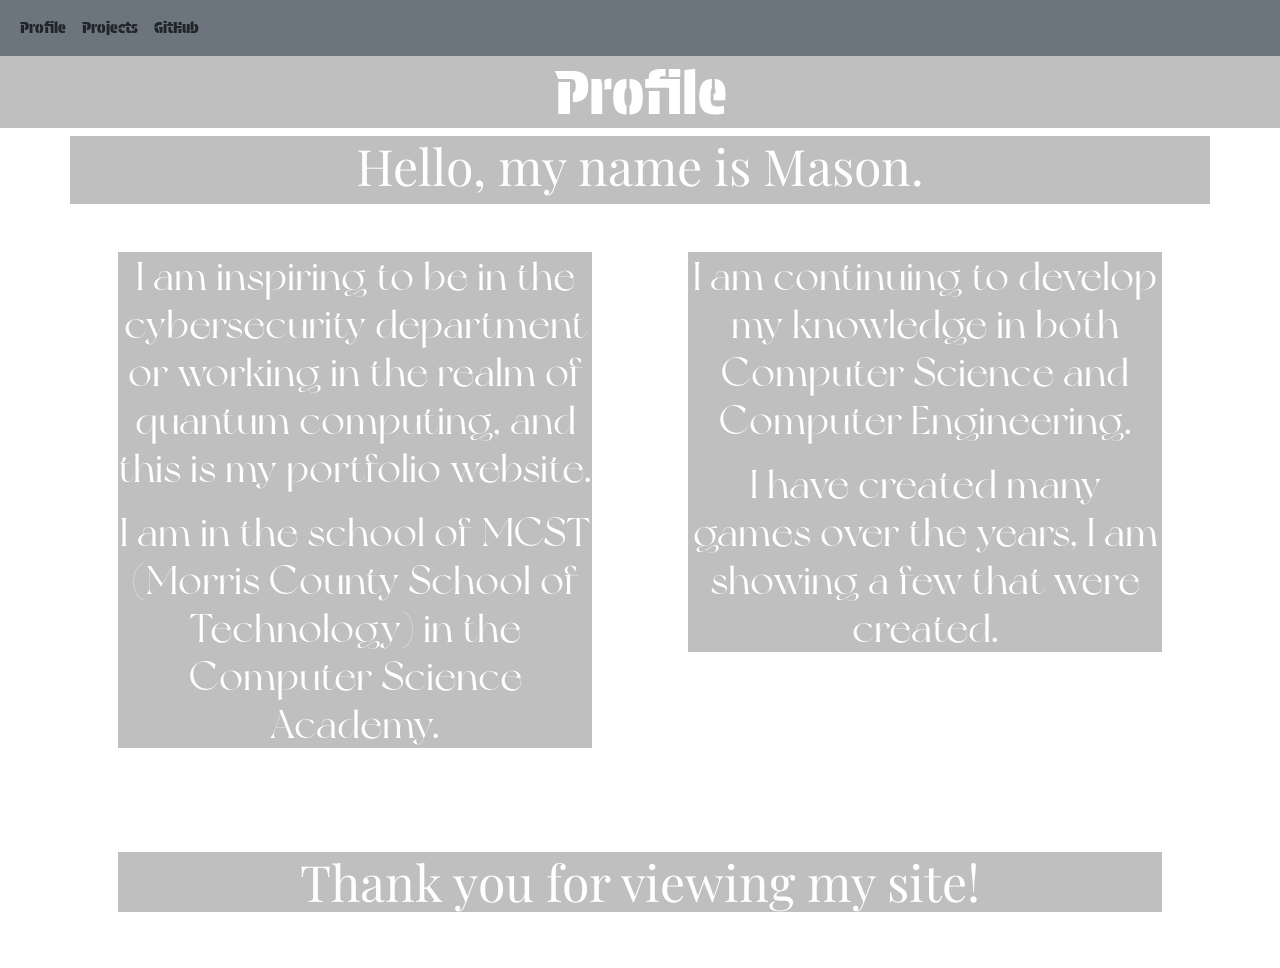
==== index.html @ 5c6ac944 "Changes" ====
<!DOCTYPE html>
<html>
    
    <head>
        <meta charset="utf-8" />
        <meta name="viewport" content="width=device-width" />
        <link href="https://cdn.jsdelivr.net/npm/bootstrap@5.3.3/dist/css/bootstrap.min.css" rel="stylesheet">
        <script src="https://cdn.jsdelivr.net/npm/bootstrap@5.3.3/dist/js/bootstrap.bundle.min.js"></script>
        <link href="style.css" rel="stylesheet" type="text/css"/>
        <title>Sensei Masons's Portfolio</title>
    </head>
    <body>
      <header class="video-container">
      <video autoplay muted loop playsinline id="bg-video">
        <source src="donuts.mp4" type="video/mp4">
      </video>
      </header>
      <nav class="navbar navbar-expand-sm navbar-light bg-secondary">
        <div class="container-fluid">
          <ul class="navbar-nav sticky-top">
            <li class="nav-item">
              <a class="nav-link text-dark" href="profile.html">Profile</a>
            </li>
            <li class="nav-item">
              <a class="nav-link text-dark" href="projects.html">Projects</a>
            </li>
            <li class="nav-item">
              <a class="nav-link text-dark" href="github.html">GitHub</a>
            </li>
          </ul>
        </div>
    </nav>
      <div>
        <div>
          <div class="bg-grey bg-opacity-50">
            <h1 class="title">Profile</h1>
          </div>
        </div>
      </div>
        <div class="container-fluid text-dark text-center">
          <div class="container">
            <div class="row">
              <div class="bg-grey bg-opacity-50">
                <div class="col-md-12">
                  <h1 class="paragraphs1">Hello, my name is Mason.</h1>
                </div>
              </div>
              <div class="col-md-6 p-5">
                <div class="bg-grey bg-opacity-50">
                  <h1 class="paragraphs2">I am inspiring to be in the cybersecurity department or working in the realm of quantum computing, and this is my portfolio website.</h1>
                  <p></p>
                  <h1 class="paragraphs2">I am in the school of MCST (Morris County School of Technology) in the Computer Science Academy.</h1>
                </div>
              </div>
              
              <div class="col-md-6 p-5">
                <div class="bg-grey bg-opacity-50">
                  <h1 class="paragraphs2">I am continuing to develop my knowledge in both Computer Science and Computer Engineering.</h1>
                  <p></p>
                  <h1 class="paragraphs2">I have created many games over the years, I am showing a few that were created.</h1>
                </div>
              </div>
                
              <div class="col-md-12 p-5">
                <div class="bg-grey bg-opacity-50">
                  <h1 class="paragraphs1">Thank you for viewing my site!</h1>
                </div>
              </div>
            </div>
          </div>
        </div>
    </body>
</html>
---- style.css ----
body {
    margin: 0;
    min-height: 100vh;
    background: none;
}
.bg-grey {
    /* background-color: #808080; */
    --bs-grey-rgb: 128, 128, 128;
    background-color: rgba(var(--bs-grey-rgb), var(--bs-bg-opacity, 1)) !important;
    /*color: grey; */
}
.bg-green {
    /*background-color: rgba(var(--bs-green-rgb), var(--bs-bg-opacity, 0)) !important; */
    background-color: #8DDCDC !important; /* !important ensures it overrides Bootstrap */
    border: none;
}
.video-container {
  position: fixed;
  inset: 0;
  overflow: hidden;
  z-index: -1;
}
.card-title {
    font-family: "superFont", "serif";
}
/*.card-body {
    font-family: "york", "serif";
} */
.red_boxy {
    background-color: #DC143C;
    background-image: var(--bs-gradient); 
  }
@font-face {
  font-family: "superFont";
  src: url("Playfair_Display/PlayfairDisplay-VariableFont_wght.ttf") format("truetype");
  font-weight: 400;
  font-style: normal;
}
@font-face {
    font-family: "protest";
    src: url("Protest_Guerrilla/ProtestGuerrilla-Regular.ttf") format("truetype");
    font-weight: 400;
    font-style: normal;
}
@font-face {
    font-family: "york";
    src: url("newyork/NewYork PERSONAL USE.otf") format("truetype");
    font-weight: 400;
    font-style: normal;
}
#bg-video {
  position: absolute;
  top: 50%;
  left: 50%;
  min-width: 100%;
  min-height: 100%;
  width: auto;
  height: auto;
  z-index: -1;
  transform: translate(-50%, -50%);
  object-fit: cover;
}
.title {
    text-align: center;
    font-size: 60px;
    color: white;
    font-family:'protest', serif;
}
.navbar .nav-link {
    font-family: 'protest', serif;
}
.paragraphs1 {
    text-align: center;
    font-size: 50px;
    color: white;
    font-family: "superFont", serif;
}
.paragraphs2 {
    text-align: center;
    font-size: 40px;
    color: white;
    font-family: 'york', serif;
}
.mini {
    text-align: center;
    font-size: 20px;
    color: white;
    font-family: "superFont", serif;
}
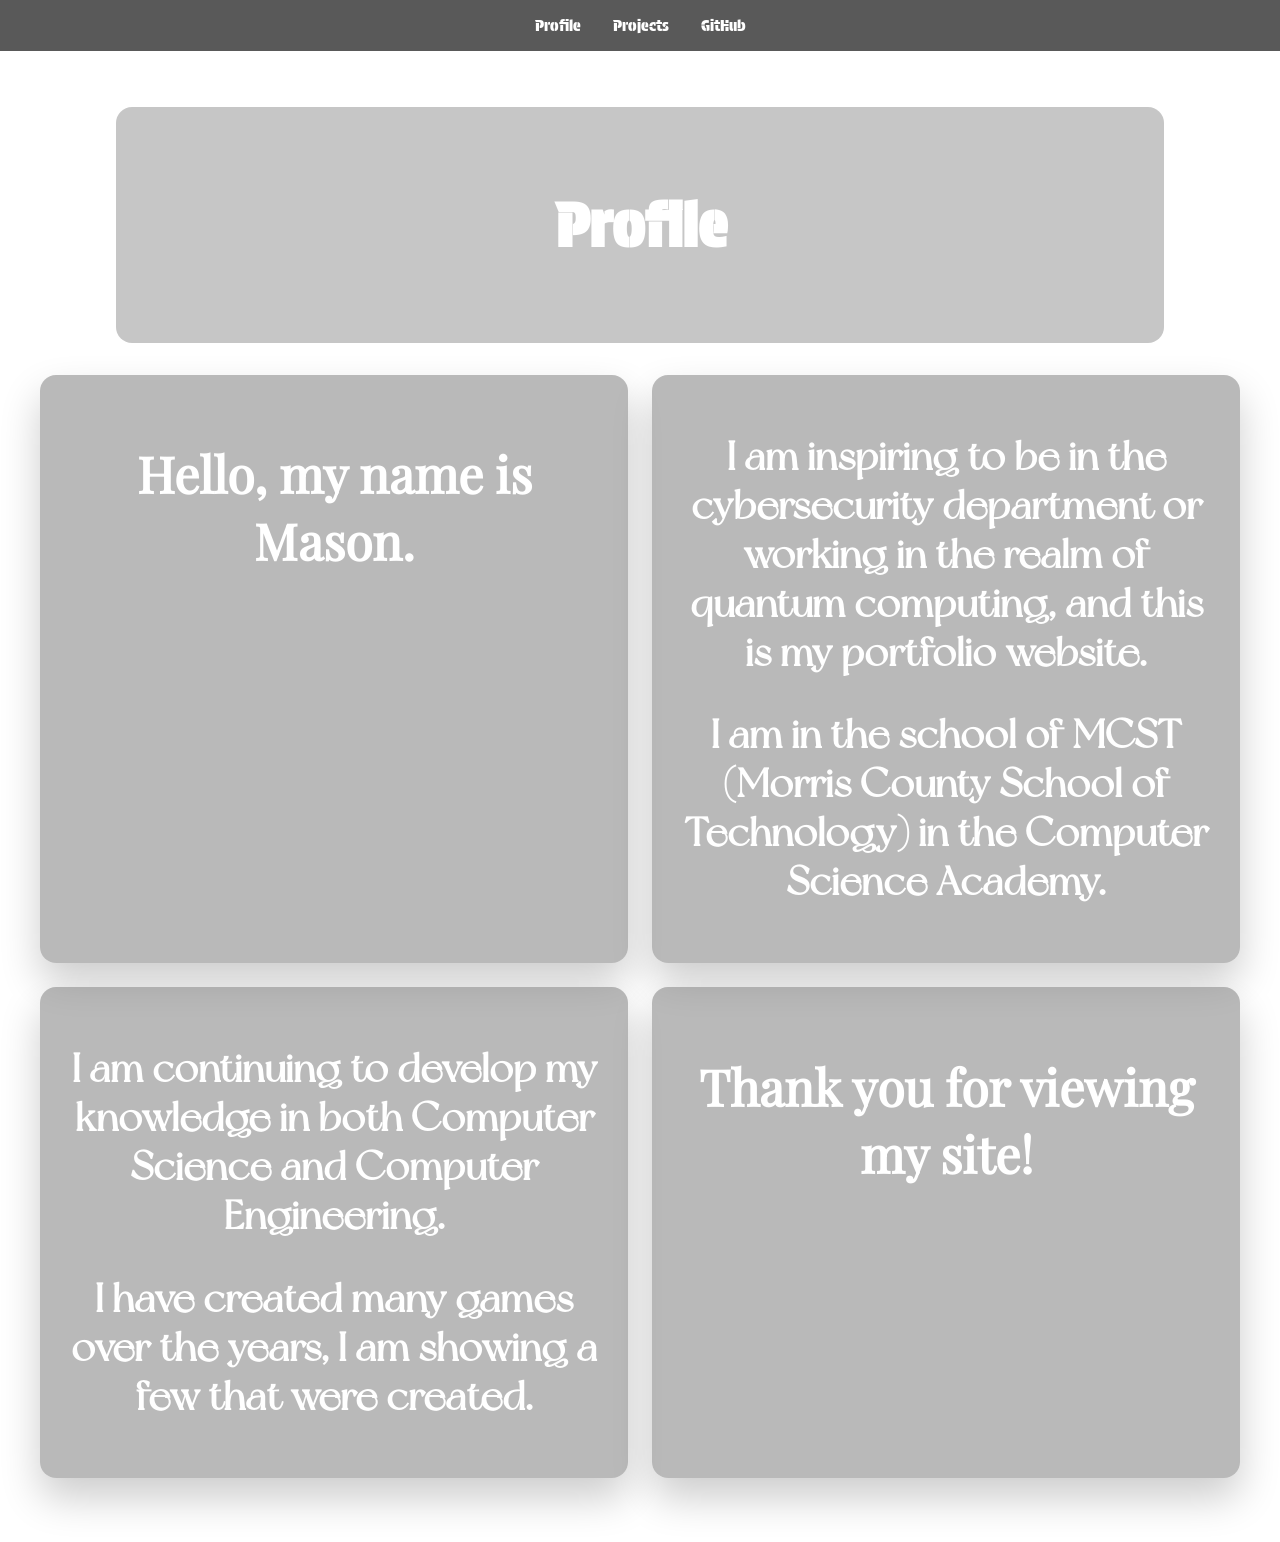
==== commit e86a2a44: "Removed use of Bootstrap, fully html & css. Made boxes rounded & added more cards to have games adde" ====
--- a/index.html
+++ b/index.html
@@ -3,71 +3,46 @@
     
     <head>
         <meta charset="utf-8" />
-        <meta name="viewport" content="width=device-width" />
-        <link href="https://cdn.jsdelivr.net/npm/bootstrap@5.3.3/dist/css/bootstrap.min.css" rel="stylesheet">
-        <script src="https://cdn.jsdelivr.net/npm/bootstrap@5.3.3/dist/js/bootstrap.bundle.min.js"></script>
+        <meta name="viewport" content="width=device-width, initial-scale=1" />
         <link href="style.css" rel="stylesheet" type="text/css"/>
         <title>Sensei Masons's Portfolio</title>
     </head>
     <body>
       <header class="video-container">
-      <video autoplay muted loop playsinline id="bg-video">
-        <source src="donuts.mp4" type="video/mp4">
-      </video>
+        <video autoplay muted loop playsinline id="bg-video">
+          <source src="donuts.mp4" type="video/mp4">
+        </video>
       </header>
-      <nav class="navbar navbar-expand-sm navbar-light bg-secondary">
-        <div class="container-fluid">
-          <ul class="navbar-nav sticky-top">
-            <li class="nav-item">
-              <a class="nav-link text-dark" href="profile.html">Profile</a>
-            </li>
-            <li class="nav-item">
-              <a class="nav-link text-dark" href="projects.html">Projects</a>
-            </li>
-            <li class="nav-item">
-              <a class="nav-link text-dark" href="github.html">GitHub</a>
-            </li>
-          </ul>
+
+      <nav class="top-nav">
+        <div class="nav-inner">
+          <a class="nav-link" href="index.html">Profile</a>
+          <a class="nav-link" href="projects.html">Projects</a>
+          <a class="nav-link" href="github.html">GitHub</a>
         </div>
-    </nav>
-      <div>
-        <div>
-          <div class="bg-grey bg-opacity-50">
-            <h1 class="title">Profile</h1>
+      </nav>
+
+      <main class="page-section">
+        <section class="intro-box">
+          <h1 class="title">Profile</h1>
+        </section>
+
+        <section class="text-grid">
+          <div class="text-card">
+            <h1 class="paragraphs1">Hello, my name is Mason.</h1>
           </div>
-        </div>
-      </div>
-        <div class="container-fluid text-dark text-center">
-          <div class="container">
-            <div class="row">
-              <div class="bg-grey bg-opacity-50">
-                <div class="col-md-12">
-                  <h1 class="paragraphs1">Hello, my name is Mason.</h1>
-                </div>
-              </div>
-              <div class="col-md-6 p-5">
-                <div class="bg-grey bg-opacity-50">
-                  <h1 class="paragraphs2">I am inspiring to be in the cybersecurity department or working in the realm of quantum computing, and this is my portfolio website.</h1>
-                  <p></p>
-                  <h1 class="paragraphs2">I am in the school of MCST (Morris County School of Technology) in the Computer Science Academy.</h1>
-                </div>
-              </div>
-              
-              <div class="col-md-6 p-5">
-                <div class="bg-grey bg-opacity-50">
-                  <h1 class="paragraphs2">I am continuing to develop my knowledge in both Computer Science and Computer Engineering.</h1>
-                  <p></p>
-                  <h1 class="paragraphs2">I have created many games over the years, I am showing a few that were created.</h1>
-                </div>
-              </div>
-                
-              <div class="col-md-12 p-5">
-                <div class="bg-grey bg-opacity-50">
-                  <h1 class="paragraphs1">Thank you for viewing my site!</h1>
-                </div>
-              </div>
-            </div>
+          <div class="text-card">
+            <h1 class="paragraphs2">I am inspiring to be in the cybersecurity department or working in the realm of quantum computing, and this is my portfolio website.</h1>
+            <h1 class="paragraphs2">I am in the school of MCST (Morris County School of Technology) in the Computer Science Academy.</h1>
           </div>
-        </div>
+          <div class="text-card">
+            <h1 class="paragraphs2">I am continuing to develop my knowledge in both Computer Science and Computer Engineering.</h1>
+            <h1 class="paragraphs2">I have created many games over the years, I am showing a few that were created.</h1>
+          </div>
+          <div class="text-card">
+            <h1 class="paragraphs1">Thank you for viewing my site!</h1>
+          </div>
+        </section>
+      </main>
     </body>
 </html>
--- a/style.css
+++ b/style.css
@@ -86,4 +86,187 @@
     font-size: 20px;
     color: white;
     font-family: "superFont", serif;
-}+}
+
+.text-grid {
+  display: grid;
+  gap: 1.5rem;
+  margin-top: 2rem;
+}
+
+@media (min-width: 900px) {
+  .text-grid {
+    grid-template-columns: repeat(2, minmax(0, 1fr));
+  }
+}
+
+.text-card,
+.link-card {
+  background-color: rgba(128, 128, 128, 0.55);
+  border-radius: 1rem;
+  padding: 1.5rem;
+  box-shadow: 0 20px 40px rgba(0, 0, 0, 0.2);
+}
+
+.link-card {
+  display: flex;
+  flex-direction: column;
+  align-items: center;
+  text-align: center;
+}
+
+.link-card .project-image {
+  height: 180px;
+  margin-bottom: 1rem;
+}
+
+.link-card .project-card-body {
+  padding: 0;
+}
+
+.link-button {
+  display: inline-block;
+  margin-top: 1rem;
+  padding: 0.85rem 1.25rem;
+  background-color: #8ddcdc;
+  color: #051b1e;
+  border-radius: 1rem;
+  text-decoration: none;
+  font-weight: 700;
+  transition: transform 0.2s ease, background-color 0.2s ease;
+}
+
+.link-button:hover,
+.link-button:focus {
+  background-color: #6bb6b6;
+  transform: translateY(-1px);
+}
+
+.project-card-body p {
+  color: white;
+  margin: 0.75rem 0 0;
+}
+
+.top-nav {
+  position: sticky;
+  top: 0;
+  background-color: rgba(34, 34, 34, 0.75);
+  backdrop-filter: blur(10px);
+  z-index: 10;
+}
+
+.nav-inner {
+  display: flex;
+  justify-content: center;
+  gap: 2rem;
+  padding: 1rem 0;
+}
+
+.nav-link {
+  color: #ffffff;
+  text-decoration: none;
+  font-family: 'protest', serif;
+  font-size: 1rem;
+  transition: color 0.2s ease;
+}
+
+.nav-link:hover,
+.nav-link:focus {
+  color: #8ddcdc;
+}
+
+.page-section {
+  padding: 2rem 1rem 4rem;
+  max-width: 1200px;
+  margin: 0 auto;
+}
+
+.intro-box {
+  background-color: rgba(128, 128, 128, 0.45);
+  border-radius: 1rem;
+  padding: 2rem 1.5rem;
+  margin: 1.5rem auto;
+  max-width: 1000px;
+}
+
+.projects-grid {
+  display: grid;
+  grid-template-columns: repeat(auto-fit, minmax(280px, 1fr));
+  gap: 1.5rem;
+  margin-top: 2rem;
+}
+
+.project-card {
+  background-color: rgba(128, 128, 128, 0.75);
+  border-radius: 1.25rem;
+  overflow: hidden;
+  box-shadow: 0 20px 40px rgba(0, 0, 0, 0.25);
+  display: flex;
+  flex-direction: column;
+  min-height: 100%;
+}
+
+.project-image {
+  width: 100%;
+  height: 200px;
+  object-fit: cover;
+}
+
+.project-card-body {
+  padding: 1rem;
+  text-align: left;
+}
+
+.project-title {
+  margin: 0 0 0.75rem;
+  font-family: "superFont", serif;
+  font-size: 1.5rem;
+  color: white;
+}
+
+.project-card-body ul {
+  margin: 0;
+  padding-left: 1.25rem;
+  color: white;
+  line-height: 1.6;
+}
+
+.project-card-body li {
+  margin-bottom: 0.65rem;
+}
+
+.project-details {
+  border-top: 1px solid rgba(255, 255, 255, 0.15);
+  background-color: rgba(0, 0, 0, 0.05);
+  padding: 1rem;
+}
+
+.project-details summary {
+  cursor: pointer;
+  list-style: none;
+  outline: none;
+  font-weight: 700;
+  color: white;
+  background-color: #8ddcdc;
+  border-radius: 0.75rem;
+  padding: 0.8rem 1rem;
+}
+
+.project-details summary::-webkit-details-marker {
+  display: none;
+}
+
+.project-details p,
+.project-details a {
+  margin: 0.75rem 0 0;
+  color: #ffffff;
+  display: block;
+}
+
+.project-details a {
+  text-decoration: underline;
+}
+
+.project-details[open] summary {
+  background-color: #6bb6b6;
+}
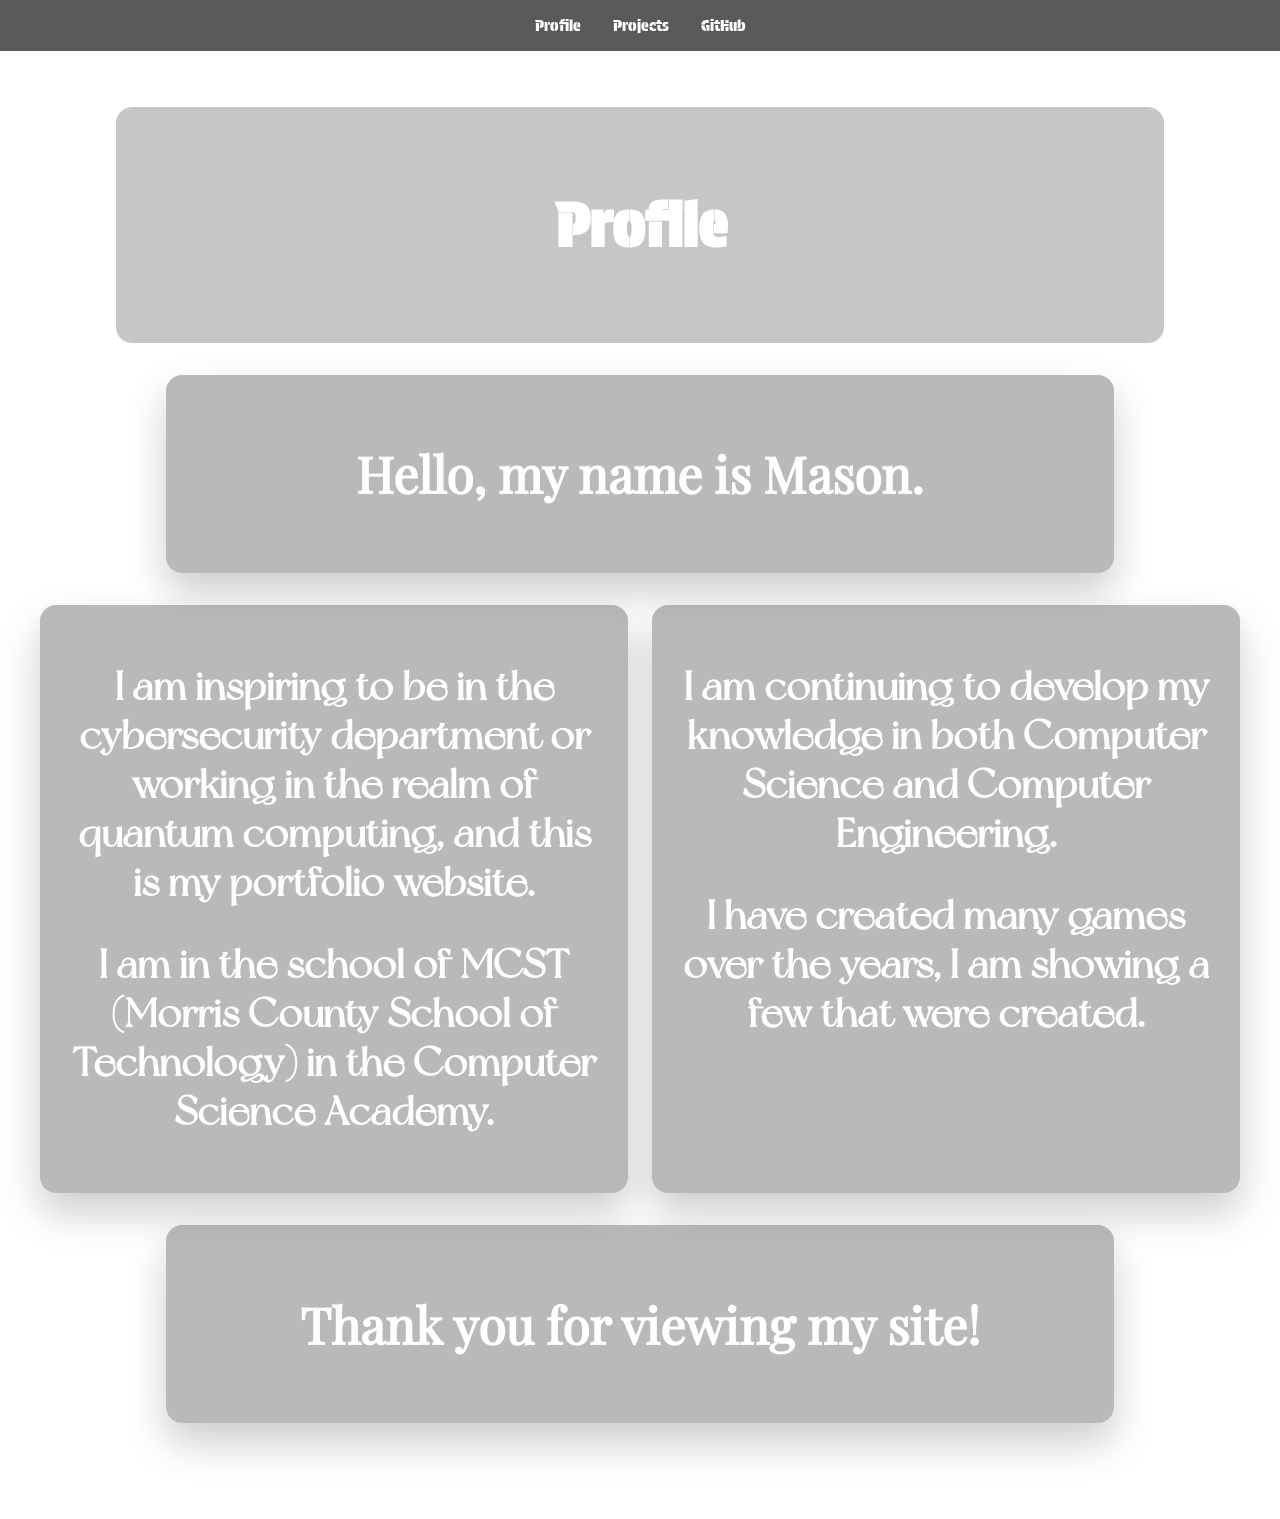
==== commit 9b4cdfa8: "Centered blocks in index" ====
--- a/index.html
+++ b/index.html
@@ -27,10 +27,13 @@
           <h1 class="title">Profile</h1>
         </section>
 
-        <section class="text-grid">
+        <section class="centered-card">
           <div class="text-card">
             <h1 class="paragraphs1">Hello, my name is Mason.</h1>
           </div>
+        </section>
+
+        <section class="text-grid">
           <div class="text-card">
             <h1 class="paragraphs2">I am inspiring to be in the cybersecurity department or working in the realm of quantum computing, and this is my portfolio website.</h1>
             <h1 class="paragraphs2">I am in the school of MCST (Morris County School of Technology) in the Computer Science Academy.</h1>
@@ -39,6 +42,9 @@
             <h1 class="paragraphs2">I am continuing to develop my knowledge in both Computer Science and Computer Engineering.</h1>
             <h1 class="paragraphs2">I have created many games over the years, I am showing a few that were created.</h1>
           </div>
+        </section>
+
+        <section class="centered-card">
           <div class="text-card">
             <h1 class="paragraphs1">Thank you for viewing my site!</h1>
           </div>
--- a/style.css
+++ b/style.css
@@ -100,6 +100,19 @@
   }
 }
 
+.centered-card {
+  display: flex;
+  justify-content: center;
+  margin: 2rem auto;
+  max-width: 1000px;
+  padding: 0 1rem;
+}
+
+.centered-card .text-card {
+  width: 100%;
+  max-width: 900px;
+}
+
 .text-card,
 .link-card {
   background-color: rgba(128, 128, 128, 0.55);
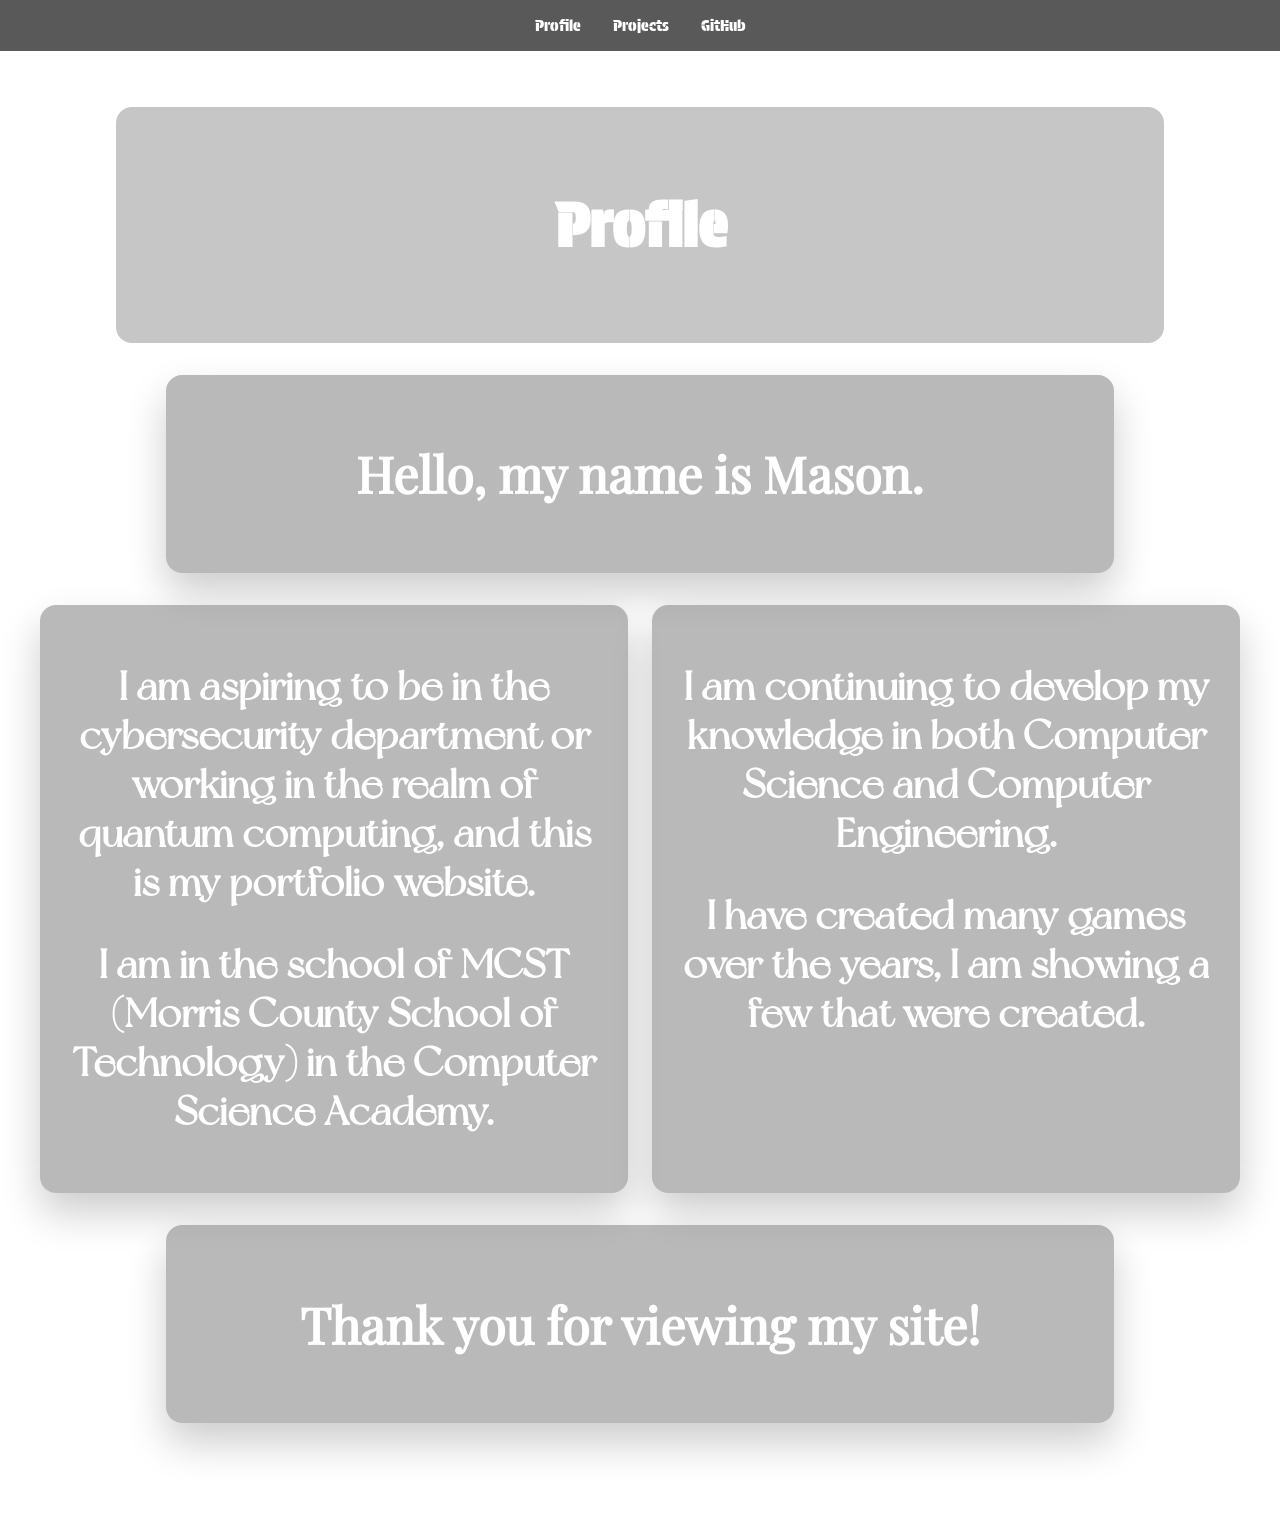
==== commit 2375b2c0: "Github page works now" ====
--- a/index.html
+++ b/index.html
@@ -35,7 +35,7 @@
 
         <section class="text-grid">
           <div class="text-card">
-            <h1 class="paragraphs2">I am inspiring to be in the cybersecurity department or working in the realm of quantum computing, and this is my portfolio website.</h1>
+            <h1 class="paragraphs2">I am aspiring to be in the cybersecurity department or working in the realm of quantum computing, and this is my portfolio website.</h1>
             <h1 class="paragraphs2">I am in the school of MCST (Morris County School of Technology) in the Computer Science Academy.</h1>
           </div>
           <div class="text-card">
--- a/style.css
+++ b/style.css
@@ -121,6 +121,28 @@
   box-shadow: 0 20px 40px rgba(0, 0, 0, 0.2);
 }
 
+/* Full-width banner sections that span the viewport but center their inner content */
+.full-width-banner {
+  width: 100vw;
+  margin-left: calc(50% - 50vw);
+  background-color: rgba(128, 128, 128, 0.55);
+  padding: 1.5rem 0;
+  display: flex;
+  justify-content: center;
+}
+
+.full-width-banner .text-card {
+  background: transparent;
+  box-shadow: none;
+  border-radius: 0.75rem;
+  padding: 0.75rem 1.25rem;
+  max-width: 1200px;
+  width: 100%;
+  display: flex;
+  justify-content: center;
+  align-items: center;
+}
+
 .link-card {
   display: flex;
   flex-direction: column;
@@ -133,13 +155,13 @@
   margin-bottom: 1rem;
 }
 
-.link-card .project-card-body {
+..link-card .project-card-body {
   padding: 0;
 }
 
 .link-button {
-  display: inline-block;
-  margin-top: 1rem;
+  display: block;
+  margin: 1rem auto 0;
   padding: 0.85rem 1.25rem;
   background-color: #8ddcdc;
   color: #051b1e;
@@ -203,26 +225,27 @@
 }
 
 .projects-grid {
-  display: grid;
-  grid-template-columns: repeat(auto-fit, minmax(280px, 1fr));
+  display: block;
   gap: 1.5rem;
   margin-top: 2rem;
 }
 
 .project-card {
-  background-color: rgba(128, 128, 128, 0.75);
+  background-color: rgba(128, 128, 128, 0.85);
   border-radius: 1.25rem;
   overflow: hidden;
   box-shadow: 0 20px 40px rgba(0, 0, 0, 0.25);
-  display: flex;
-  flex-direction: column;
-  min-height: 100%;
+  display: block;
+  width: 100%;
+  margin-bottom: 1.5rem;
 }
 
 .project-image {
   width: 100%;
-  height: 200px;
-  object-fit: cover;
+  height: auto;
+  max-height: 480px;
+  object-fit: contain;
+  display: block;
 }
 
 .project-card-body {
@@ -235,6 +258,7 @@
   font-family: "superFont", serif;
   font-size: 1.5rem;
   color: white;
+  text-align: center;
 }
 
 .project-card-body ul {
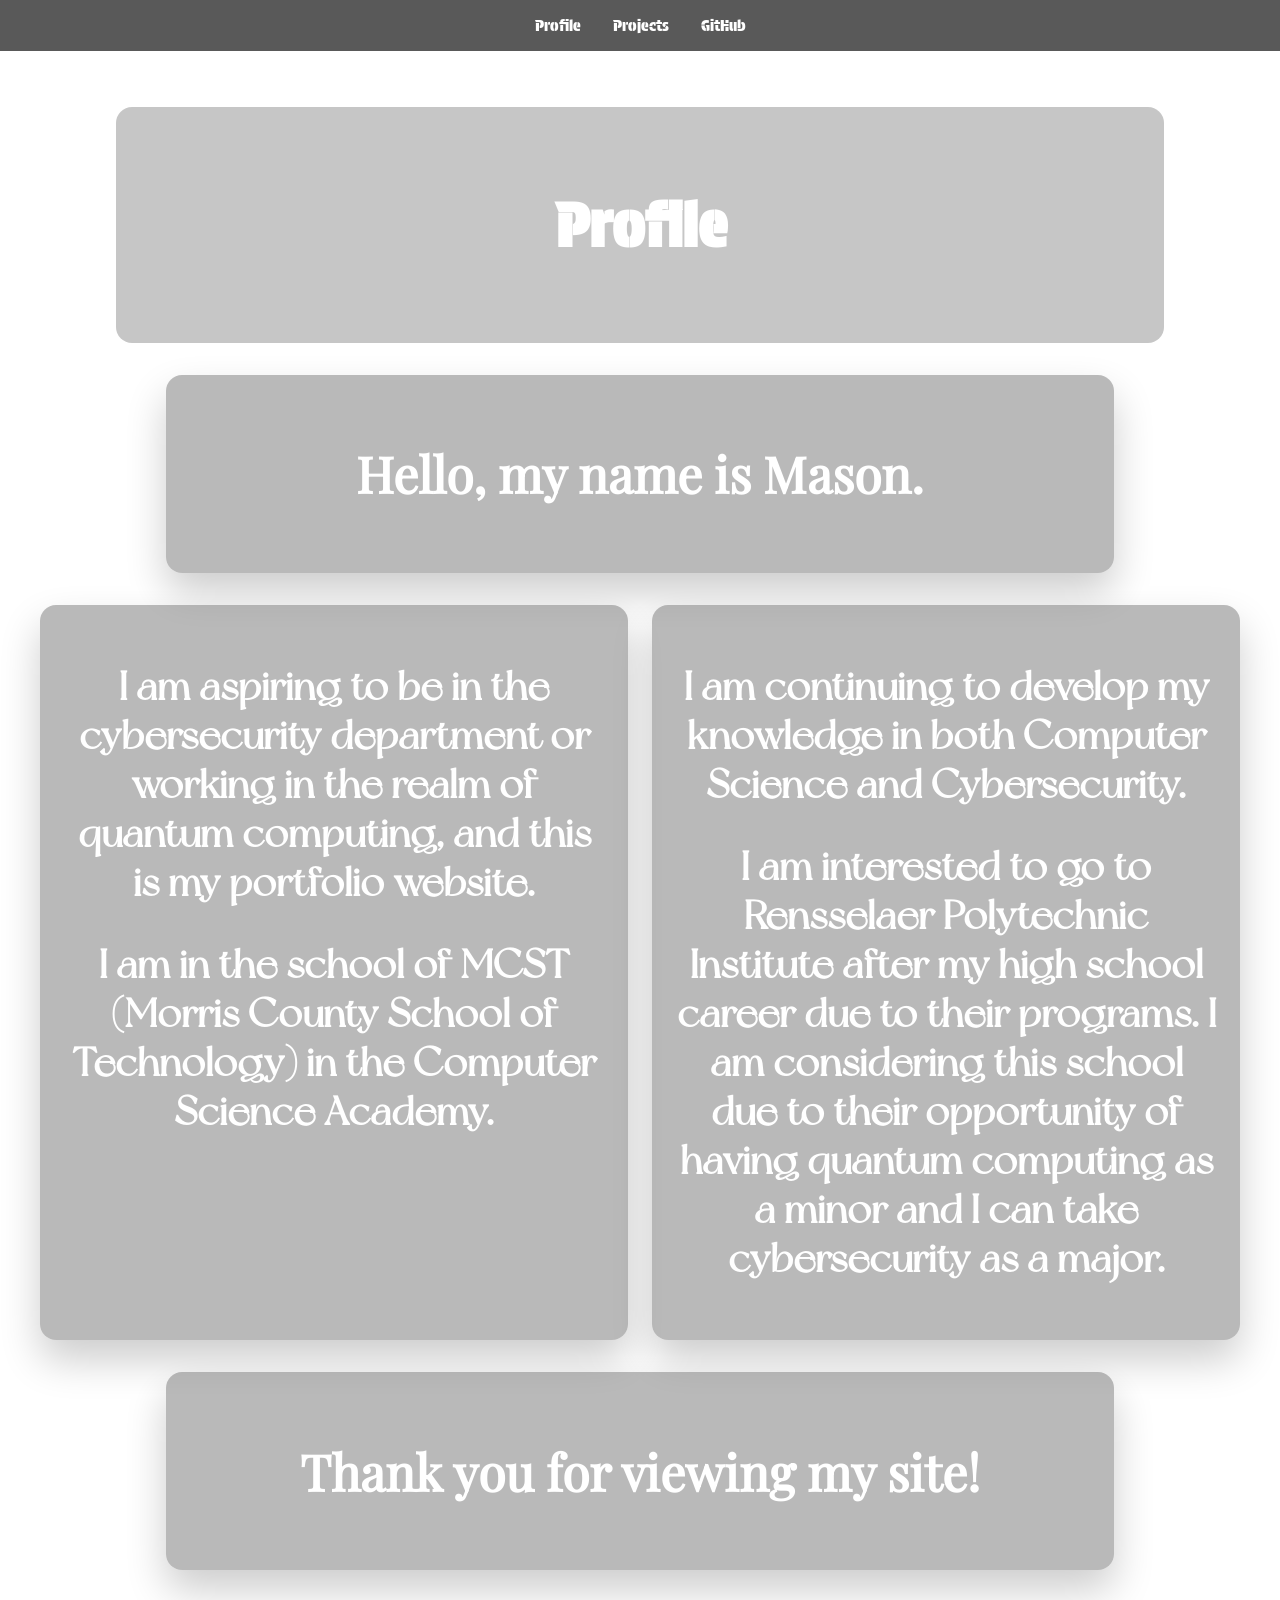
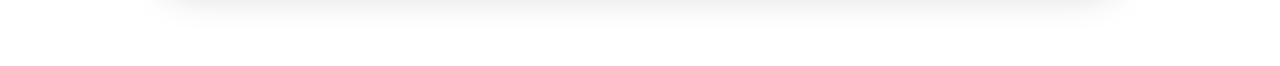
==== commit fb472336: "Added more depth" ====
--- a/index.html
+++ b/index.html
@@ -39,8 +39,8 @@
             <h1 class="paragraphs2">I am in the school of MCST (Morris County School of Technology) in the Computer Science Academy.</h1>
           </div>
           <div class="text-card">
-            <h1 class="paragraphs2">I am continuing to develop my knowledge in both Computer Science and Computer Engineering.</h1>
-            <h1 class="paragraphs2">I have created many games over the years, I am showing a few that were created.</h1>
+            <h1 class="paragraphs2">I am continuing to develop my knowledge in both Computer Science and Cybersecurity.</h1>
+            <h1 class="paragraphs2">I am interested to go to Rensselaer Polytechnic Institute after my high school career due to their programs. I am considering this school due to their opportunity of having quantum computing as a minor and I can take cybersecurity as a major.</h1>
           </div>
         </section>
 
--- a/style.css
+++ b/style.css
@@ -11,7 +11,7 @@
 }
 .bg-green {
     /*background-color: rgba(var(--bs-green-rgb), var(--bs-bg-opacity, 0)) !important; */
-    background-color: #8DDCDC !important; /* !important ensures it overrides Bootstrap */
+    background-color: #8DDCDC !important;
     border: none;
 }
 .video-container {
@@ -121,7 +121,6 @@
   box-shadow: 0 20px 40px rgba(0, 0, 0, 0.2);
 }
 
-/* Full-width banner sections that span the viewport but center their inner content */
 .full-width-banner {
   width: 100vw;
   margin-left: calc(50% - 50vw);
@@ -155,7 +154,7 @@
   margin-bottom: 1rem;
 }
 
-..link-card .project-card-body {
+.link-card .project-card-body {
   padding: 0;
 }
 
